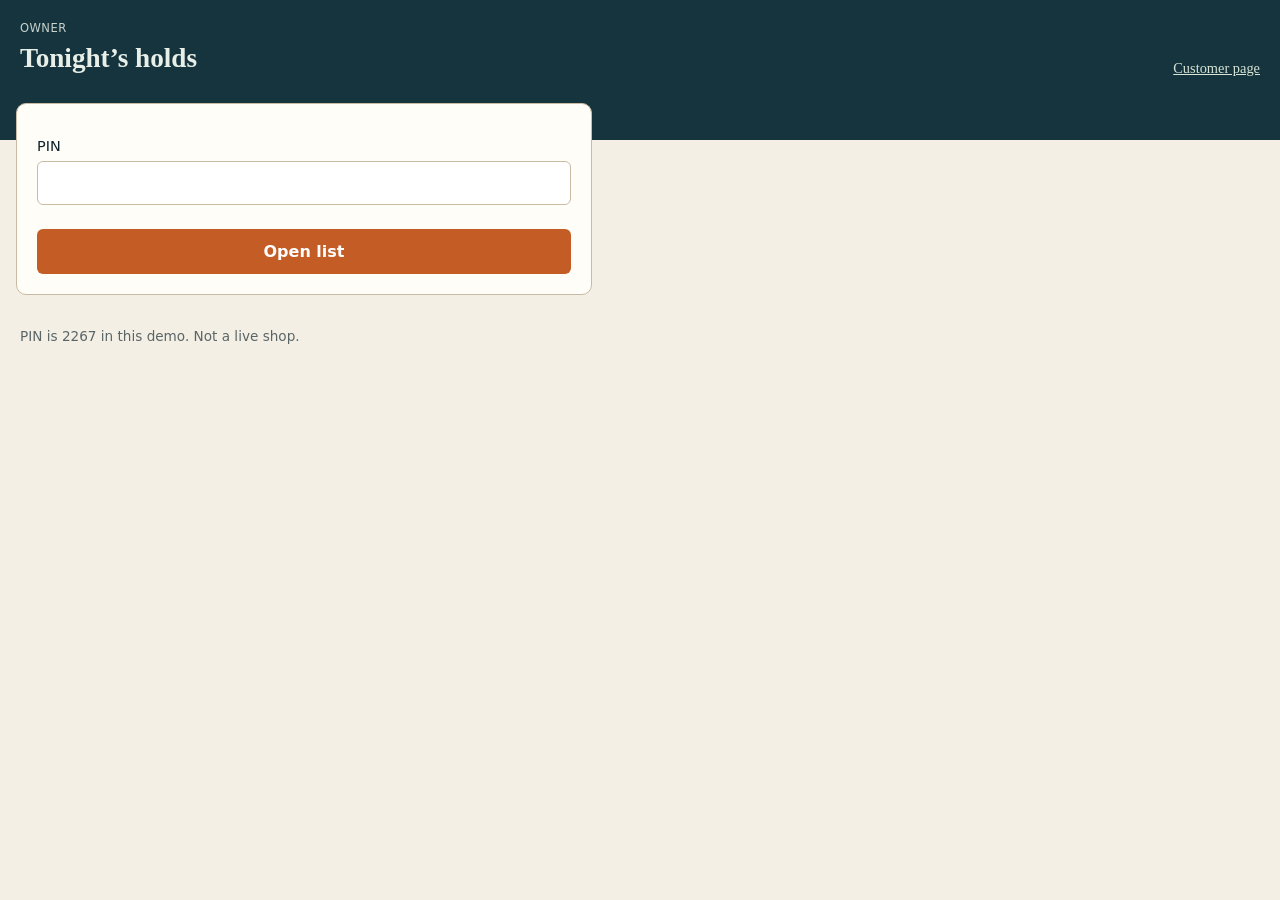
==== owner/index.html @ 12bcccb1 "Add Yacht Service Ltd winter hold demo for GitHub Pages" ====
<!DOCTYPE html>
<html lang="en">
<head>
  <meta charset="utf-8" />
  <meta name="viewport" content="width=device-width, initial-scale=1" />
  <title>Tonight’s holds — Yacht Service Ltd</title>
  <link rel="stylesheet" href="../styles.css" />
</head>
<body>
  <header class="bar">
    <div>
      <p class="eyebrow">Owner</p>
      <h1>Tonight’s holds</h1>
    </div>
    <a class="quiet" href="../">Customer page</a>
  </header>

  <main class="card">
    <form id="pin-form">
      <label>PIN
        <input name="pin" inputmode="numeric" autocomplete="off" maxlength="8" required />
      </label>
      <button type="submit">Open list</button>
    </form>

    <div id="list-wrap" hidden>
      <p class="lede" id="count"></p>
      <ol id="holds" class="holds"></ol>
    </div>
  </main>

  <footer>PIN is 2267 in this demo. Not a live shop.</footer>
  <script src="../app.js"></script>
</body>
</html>
---- styles.css ----
:root {
  --ink: #10222b;
  --paper: #f4efe4;
  --card: #fffdf8;
  --line: #c9bba3;
  --sea: #1b4b5a;
  --accent: #c45c26;
}
* { box-sizing: border-box; }
body {
  margin: 0;
  min-height: 100vh;
  font: 17px/1.45 "Georgia", "Times New Roman", serif;
  color: var(--ink);
  background:
    linear-gradient(180deg, #16343d 0 140px, var(--paper) 140px);
}
.bar {
  display: flex;
  justify-content: space-between;
  align-items: flex-end;
  gap: 1rem;
  padding: 1.25rem 1.25rem 1.5rem;
  color: #e8efe8;
}
.bar h1 { margin: 0.15rem 0 0; font-size: 1.7rem; }
.eyebrow { margin: 0; letter-spacing: 0.04em; text-transform: uppercase; font-size: 0.72rem; opacity: 0.85; font-family: system-ui, sans-serif; }
.quiet { color: #d7e4d7; font-size: 0.9rem; }
.card {
  margin: 0 1rem 2rem;
  background: var(--card);
  border: 1px solid var(--line);
  border-radius: 10px;
  padding: 1.25rem;
  max-width: 36rem;
}
h2 { margin: 0 0 0.4rem; }
.lede { margin: 0 0 1rem; color: #3d4a4e; }
label { display: block; margin: 0.75rem 0; font-family: system-ui, sans-serif; font-size: 0.9rem; }
input {
  display: block;
  width: 100%;
  margin-top: 0.3rem;
  padding: 0.65rem 0.7rem;
  border: 1px solid var(--line);
  border-radius: 6px;
  font: 16px/1.3 system-ui, sans-serif;
}
button {
  margin-top: 0.75rem;
  width: 100%;
  padding: 0.8rem;
  border: 0;
  border-radius: 6px;
  background: var(--accent);
  color: white;
  font: 600 1rem/1.2 system-ui, sans-serif;
  cursor: pointer;
}
.success {
  margin-top: 1rem;
  padding: 1rem;
  background: #e8f3e8;
  border-radius: 6px;
}
.holds { padding-left: 1.2rem; }
.holds li { margin: 0.6rem 0; }
footer {
  padding: 0 1.25rem 2rem;
  color: #5a6568;
  font-size: 0.85rem;
  font-family: system-ui, sans-serif;
}
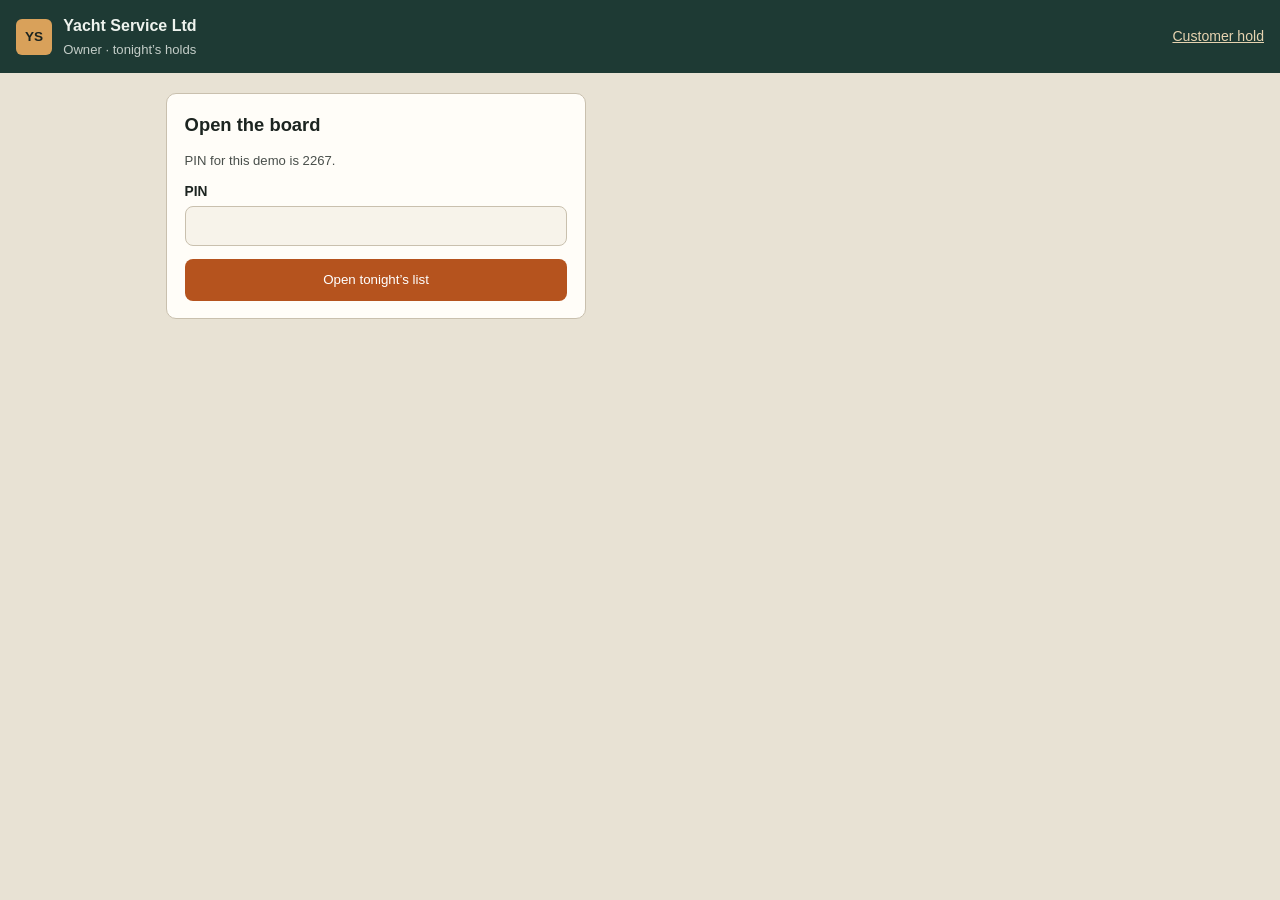
==== commit 613e460f: "Rebuild hold page: Mobbin booking craft, South Shore yard, same $200 hold" ====
--- a/owner/index.html
+++ b/owner/index.html
@@ -6,30 +6,44 @@
   <title>Tonight’s holds — Yacht Service Ltd</title>
   <link rel="stylesheet" href="../styles.css" />
 </head>
-<body>
-  <header class="bar">
-    <div>
-      <p class="eyebrow">Owner</p>
-      <h1>Tonight’s holds</h1>
+<body class="ops">
+  <header class="top">
+    <div class="brand">
+      <span class="mark">YS</span>
+      <div>
+        <strong>Yacht Service Ltd</strong>
+        <p>Owner · tonight’s holds</p>
+      </div>
     </div>
-    <a class="quiet" href="../">Customer page</a>
+    <a class="owner-link" href="../">Customer hold</a>
   </header>
-
-  <main class="card">
-    <form id="pin-form">
+  <main class="ops-wrap">
+    <form id="pin-form" class="sheet pin-sheet">
+      <h2>Open the board</h2>
+      <p class="sub">PIN for this demo is 2267.</p>
       <label>PIN
         <input name="pin" inputmode="numeric" autocomplete="off" maxlength="8" required />
       </label>
-      <button type="submit">Open list</button>
+      <button class="primary" type="submit">Open tonight’s list</button>
     </form>
-
-    <div id="list-wrap" hidden>
-      <p class="lede" id="count"></p>
-      <ol id="holds" class="holds"></ol>
-    </div>
+    <section id="board" hidden>
+      <div class="ops-head">
+        <div>
+          <p class="kicker">Tonight</p>
+          <h1>Holds on Todd’s list</h1>
+        </div>
+        <p id="count" class="pill"></p>
+      </div>
+      <div class="table-wrap">
+        <table>
+          <thead>
+            <tr><th>Boat</th><th>Slip / trailer</th><th>Hold</th><th>In</th><th></th></tr>
+          </thead>
+          <tbody id="rows"></tbody>
+        </table>
+      </div>
+    </section>
   </main>
-
-  <footer>PIN is 2267 in this demo. Not a live shop.</footer>
   <script src="../app.js"></script>
 </body>
 </html>
--- a/styles.css
+++ b/styles.css
@@ -1,73 +1,104 @@
 :root {
-  --ink: #10222b;
-  --paper: #f4efe4;
-  --card: #fffdf8;
-  --line: #c9bba3;
-  --sea: #1b4b5a;
-  --accent: #c45c26;
+  --bg: #e8e2d4;
+  --ink: #1c2420;
+  --muted: #5b645c;
+  --card: #f7f3ea;
+  --line: #c9c0ae;
+  --navy: #1e3a34;
+  --rust: #b5531e;
+  --ok: #2f6b3a;
+  --white: #fffdf8;
 }
 * { box-sizing: border-box; }
 body {
   margin: 0;
-  min-height: 100vh;
-  font: 17px/1.45 "Georgia", "Times New Roman", serif;
   color: var(--ink);
-  background:
-    linear-gradient(180deg, #16343d 0 140px, var(--paper) 140px);
+  background: var(--bg);
+  font: 16px/1.45 "Helvetica Neue", Helvetica, Arial, sans-serif;
+  padding-bottom: 92px;
 }
-.bar {
+.top {
   display: flex;
   justify-content: space-between;
-  align-items: flex-end;
+  align-items: center;
   gap: 1rem;
-  padding: 1.25rem 1.25rem 1.5rem;
-  color: #e8efe8;
+  padding: 0.9rem 1rem;
+  background: var(--navy);
+  color: #eef3ee;
 }
-.bar h1 { margin: 0.15rem 0 0; font-size: 1.7rem; }
-.eyebrow { margin: 0; letter-spacing: 0.04em; text-transform: uppercase; font-size: 0.72rem; opacity: 0.85; font-family: system-ui, sans-serif; }
-.quiet { color: #d7e4d7; font-size: 0.9rem; }
-.card {
-  margin: 0 1rem 2rem;
-  background: var(--card);
+.brand { display: flex; gap: 0.7rem; align-items: center; }
+.mark {
+  width: 36px; height: 36px; border-radius: 6px;
+  background: #d9a15a; color: #1c2420;
+  display: grid; place-items: center; font-weight: 800; font-size: 0.85rem;
+}
+.brand p, .sub { margin: 0.15rem 0 0; color: inherit; opacity: 0.8; font-size: 0.82rem; }
+.owner-link { color: #e6d3b0; font-size: 0.88rem; }
+.hero, .ops-wrap { padding: 1.25rem 1rem 0; max-width: 980px; margin: 0 auto; }
+.kicker, .sum-kicker, .ok {
+  margin: 0; text-transform: uppercase; letter-spacing: 0.06em;
+  font-size: 0.72rem; font-weight: 700; color: var(--rust);
+}
+h1 { margin: 0.25rem 0 0.4rem; font-size: 1.7rem; }
+h2 { margin: 0 0 0.8rem; font-size: 1.15rem; }
+.layout {
+  max-width: 980px; margin: 1rem auto 0; padding: 0 1rem;
+  display: grid; gap: 1rem;
+}
+@media (min-width: 840px) {
+  .layout { grid-template-columns: 1.2fr 0.8fr; align-items: start; }
+  .sticky-bar, .desktop-cta { display: none; }
+  body { padding-bottom: 1.5rem; }
+}
+.sheet, .summary, .thanks-card {
+  background: var(--white);
   border: 1px solid var(--line);
   border-radius: 10px;
-  padding: 1.25rem;
-  max-width: 36rem;
+  padding: 1.1rem;
 }
-h2 { margin: 0 0 0.4rem; }
-.lede { margin: 0 0 1rem; color: #3d4a4e; }
-label { display: block; margin: 0.75rem 0; font-family: system-ui, sans-serif; font-size: 0.9rem; }
-input {
-  display: block;
-  width: 100%;
-  margin-top: 0.3rem;
-  padding: 0.65rem 0.7rem;
-  border: 1px solid var(--line);
-  border-radius: 6px;
-  font: 16px/1.3 system-ui, sans-serif;
+.summary { position: sticky; top: 0.8rem; }
+.row2 { display: grid; gap: 0.7rem; }
+@media (min-width: 560px) { .row2 { grid-template-columns: 1fr 7rem; } }
+label { display: block; margin: 0.7rem 0; font-size: 0.86rem; font-weight: 600; }
+input:not([type="checkbox"]) {
+  display: block; width: 100%; margin-top: 0.3rem;
+  padding: 0.7rem 0.75rem; border: 1px solid var(--line);
+  border-radius: 8px; font: 16px/1.3 inherit; background: var(--card);
 }
-button {
-  margin-top: 0.75rem;
-  width: 100%;
-  padding: 0.8rem;
-  border: 0;
-  border-radius: 6px;
-  background: var(--accent);
-  color: white;
-  font: 600 1rem/1.2 system-ui, sans-serif;
-  cursor: pointer;
+.check { display: flex; gap: 0.55rem; font-weight: 500; align-items: flex-start; }
+.primary {
+  display: block; width: 100%; margin-top: 0.8rem; padding: 0.85rem 1rem;
+  border: 0; border-radius: 8px; background: var(--rust); color: white;
+  font: 700 1rem/1.2 inherit; text-align: center; text-decoration: none; cursor: pointer;
 }
-.success {
-  margin-top: 1rem;
-  padding: 1rem;
-  background: #e8f3e8;
-  border-radius: 6px;
+.fine, .wont { font-size: 0.8rem; color: var(--muted); margin: 0.6rem 0 0; }
+.summary h3 { margin: 0.2rem 0 0.8rem; }
+.summary dl, .confirm { margin: 0; }
+.summary dl div, .confirm div {
+  display: flex; justify-content: space-between; gap: 1rem;
+  padding: 0.4rem 0; border-bottom: 1px solid #eee6d6; font-size: 0.92rem;
 }
-.holds { padding-left: 1.2rem; }
-.holds li { margin: 0.6rem 0; }
-footer {
-  padding: 0 1.25rem 2rem;
-  color: #5a6568;
-  font-size: 0.85rem;
-  font-family: system-ui, sans-serif;
+dt { color: var(--muted); font-weight: 500; }
+dd { margin: 0; font-weight: 650; text-align: right; }
+.money { margin-top: 0.8rem; }
+.money div { display: flex; justify-content: space-between; padding: 0.25rem 0; }
+.sticky-bar {
+  position: fixed; left: 0; right: 0; bottom: 0;
+  display: flex; justify-content: space-between; align-items: center; gap: 0.8rem;
+  padding: 0.7rem 1rem calc(0.7rem + env(safe-area-inset-bottom));
+  background: var(--navy); color: #f3efe6;
 }
+.sticky-bar .primary { width: auto; margin: 0; padding: 0.7rem 1rem; }
+.sticky-bar span { display: block; font-size: 0.75rem; opacity: 0.8; }
+.thanks { max-width: 560px; margin: 1.2rem auto; padding: 0 1rem; }
+.ok { color: var(--ok); }
+footer { padding: 1.5rem 1rem; color: var(--muted); font-size: 0.8rem; }
+.ops { padding-bottom: 1rem; }
+.ops-head { display: flex; justify-content: space-between; align-items: end; gap: 1rem; margin: 0.4rem 0 1rem; }
+.pill { background: #dfe8dc; color: var(--navy); padding: 0.35rem 0.65rem; border-radius: 999px; font-weight: 700; font-size: 0.8rem; }
+.table-wrap { overflow: auto; background: var(--white); border: 1px solid var(--line); border-radius: 10px; }
+table { width: 100%; border-collapse: collapse; min-width: 520px; }
+th, td { text-align: left; padding: 0.75rem 0.85rem; border-bottom: 1px solid #eee6d6; }
+th { font-size: 0.75rem; text-transform: uppercase; letter-spacing: 0.04em; color: var(--muted); }
+.held { color: var(--ok); font-weight: 700; font-size: 0.78rem; }
+.pin-sheet { max-width: 420px; }
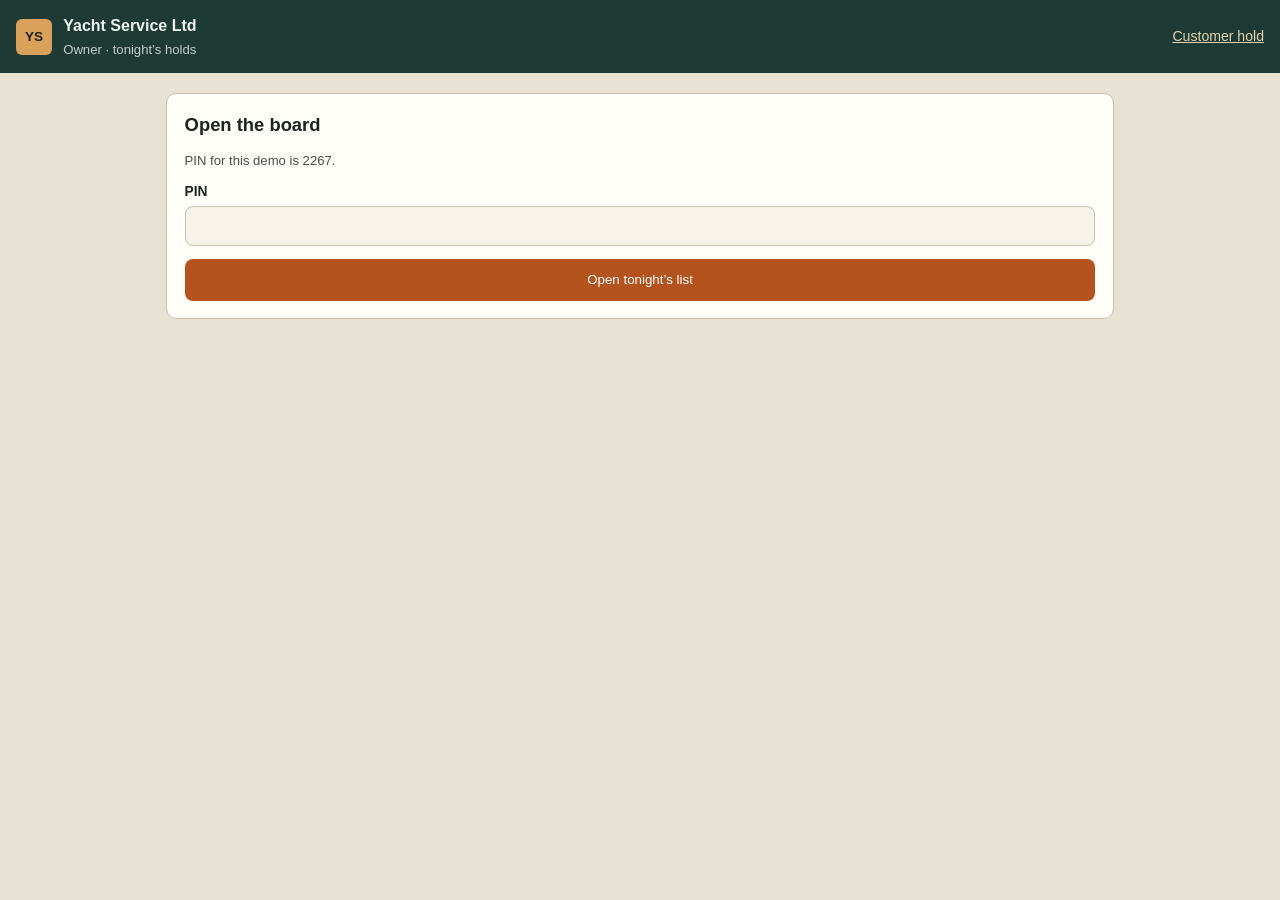
==== commit 9ff530c4: "Rebuild hold page on gh-pages so live Pages picks it up" ====
--- a/owner/index.html
+++ b/owner/index.html
@@ -10,10 +10,7 @@
   <header class="top">
     <div class="brand">
       <span class="mark">YS</span>
-      <div>
-        <strong>Yacht Service Ltd</strong>
-        <p>Owner · tonight’s holds</p>
-      </div>
+      <div><strong>Yacht Service Ltd</strong><p>Owner · tonight’s holds</p></div>
     </div>
     <a class="owner-link" href="../">Customer hold</a>
   </header>
@@ -21,27 +18,12 @@
     <form id="pin-form" class="sheet pin-sheet">
       <h2>Open the board</h2>
       <p class="sub">PIN for this demo is 2267.</p>
-      <label>PIN
-        <input name="pin" inputmode="numeric" autocomplete="off" maxlength="8" required />
-      </label>
+      <label>PIN <input name="pin" inputmode="numeric" autocomplete="off" maxlength="8" required /></label>
       <button class="primary" type="submit">Open tonight’s list</button>
     </form>
     <section id="board" hidden>
-      <div class="ops-head">
-        <div>
-          <p class="kicker">Tonight</p>
-          <h1>Holds on Todd’s list</h1>
-        </div>
-        <p id="count" class="pill"></p>
-      </div>
-      <div class="table-wrap">
-        <table>
-          <thead>
-            <tr><th>Boat</th><th>Slip / trailer</th><th>Hold</th><th>In</th><th></th></tr>
-          </thead>
-          <tbody id="rows"></tbody>
-        </table>
-      </div>
+      <div class="ops-head"><div><p class="kicker">Tonight</p><h1>Holds on Todd’s list</h1></div><p id="count" class="pill"></p></div>
+      <div class="table-wrap"><table><thead><tr><th>Boat</th><th>Slip / trailer</th><th>Hold</th><th>In</th><th></th></tr></thead><tbody id="rows"></tbody></table></div>
     </section>
   </main>
   <script src="../app.js"></script>
--- a/styles.css
+++ b/styles.css
@@ -41,64 +41,34 @@
 }
 h1 { margin: 0.25rem 0 0.4rem; font-size: 1.7rem; }
 h2 { margin: 0 0 0.8rem; font-size: 1.15rem; }
-.layout {
-  max-width: 980px; margin: 1rem auto 0; padding: 0 1rem;
-  display: grid; gap: 1rem;
-}
+.layout { max-width: 980px; margin: 1rem auto 0; padding: 0 1rem; display: grid; gap: 1rem; }
 @media (min-width: 840px) {
   .layout { grid-template-columns: 1.2fr 0.8fr; align-items: start; }
   .sticky-bar, .desktop-cta { display: none; }
   body { padding-bottom: 1.5rem; }
 }
 .sheet, .summary, .thanks-card {
-  background: var(--white);
-  border: 1px solid var(--line);
-  border-radius: 10px;
-  padding: 1.1rem;
+  background: var(--white); border: 1px solid var(--line); border-radius: 10px; padding: 1.1rem;
 }
 .summary { position: sticky; top: 0.8rem; }
-.row2 { display: grid; gap: 0.7rem; }
-@media (min-width: 560px) { .row2 { grid-template-columns: 1fr 7rem; } }
-label { display: block; margin: 0.7rem 0; font-size: 0.86rem; font-weight: 600; }
-input:not([type="checkbox"]) {
-  display: block; width: 100%; margin-top: 0.3rem;
-  padding: 0.7rem 0.75rem; border: 1px solid var(--line);
-  border-radius: 8px; font: 16px/1.3 inherit; background: var(--card);
-}
-.check { display: flex; gap: 0.55rem; font-weight: 500; align-items: flex-start; }
 .primary {
   display: block; width: 100%; margin-top: 0.8rem; padding: 0.85rem 1rem;
   border: 0; border-radius: 8px; background: var(--rust); color: white;
   font: 700 1rem/1.2 inherit; text-align: center; text-decoration: none; cursor: pointer;
 }
-.fine, .wont { font-size: 0.8rem; color: var(--muted); margin: 0.6rem 0 0; }
-.summary h3 { margin: 0.2rem 0 0.8rem; }
-.summary dl, .confirm { margin: 0; }
-.summary dl div, .confirm div {
-  display: flex; justify-content: space-between; gap: 1rem;
-  padding: 0.4rem 0; border-bottom: 1px solid #eee6d6; font-size: 0.92rem;
+input:not([type="checkbox"]) {
+  display: block; width: 100%; margin-top: 0.3rem; padding: 0.7rem 0.75rem;
+  border: 1px solid var(--line); border-radius: 8px; font: 16px/1.3 inherit; background: var(--card);
 }
-dt { color: var(--muted); font-weight: 500; }
-dd { margin: 0; font-weight: 650; text-align: right; }
-.money { margin-top: 0.8rem; }
-.money div { display: flex; justify-content: space-between; padding: 0.25rem 0; }
+label { display: block; margin: 0.7rem 0; font-size: 0.86rem; font-weight: 600; }
+.check { display: flex; gap: 0.55rem; font-weight: 500; }
+.money div, .summary dl div, .confirm div { display: flex; justify-content: space-between; padding: 0.35rem 0; }
 .sticky-bar {
-  position: fixed; left: 0; right: 0; bottom: 0;
-  display: flex; justify-content: space-between; align-items: center; gap: 0.8rem;
-  padding: 0.7rem 1rem calc(0.7rem + env(safe-area-inset-bottom));
-  background: var(--navy); color: #f3efe6;
+  position: fixed; left: 0; right: 0; bottom: 0; display: flex; justify-content: space-between; align-items: center;
+  padding: 0.7rem 1rem; background: var(--navy); color: #f3efe6;
 }
-.sticky-bar .primary { width: auto; margin: 0; padding: 0.7rem 1rem; }
-.sticky-bar span { display: block; font-size: 0.75rem; opacity: 0.8; }
-.thanks { max-width: 560px; margin: 1.2rem auto; padding: 0 1rem; }
-.ok { color: var(--ok); }
-footer { padding: 1.5rem 1rem; color: var(--muted); font-size: 0.8rem; }
-.ops { padding-bottom: 1rem; }
-.ops-head { display: flex; justify-content: space-between; align-items: end; gap: 1rem; margin: 0.4rem 0 1rem; }
-.pill { background: #dfe8dc; color: var(--navy); padding: 0.35rem 0.65rem; border-radius: 999px; font-weight: 700; font-size: 0.8rem; }
+.sticky-bar .primary { width: auto; margin: 0; }
 .table-wrap { overflow: auto; background: var(--white); border: 1px solid var(--line); border-radius: 10px; }
 table { width: 100%; border-collapse: collapse; min-width: 520px; }
 th, td { text-align: left; padding: 0.75rem 0.85rem; border-bottom: 1px solid #eee6d6; }
-th { font-size: 0.75rem; text-transform: uppercase; letter-spacing: 0.04em; color: var(--muted); }
-.held { color: var(--ok); font-weight: 700; font-size: 0.78rem; }
-.pin-sheet { max-width: 420px; }
+.held { color: #2f6b3a; font-weight: 700; }
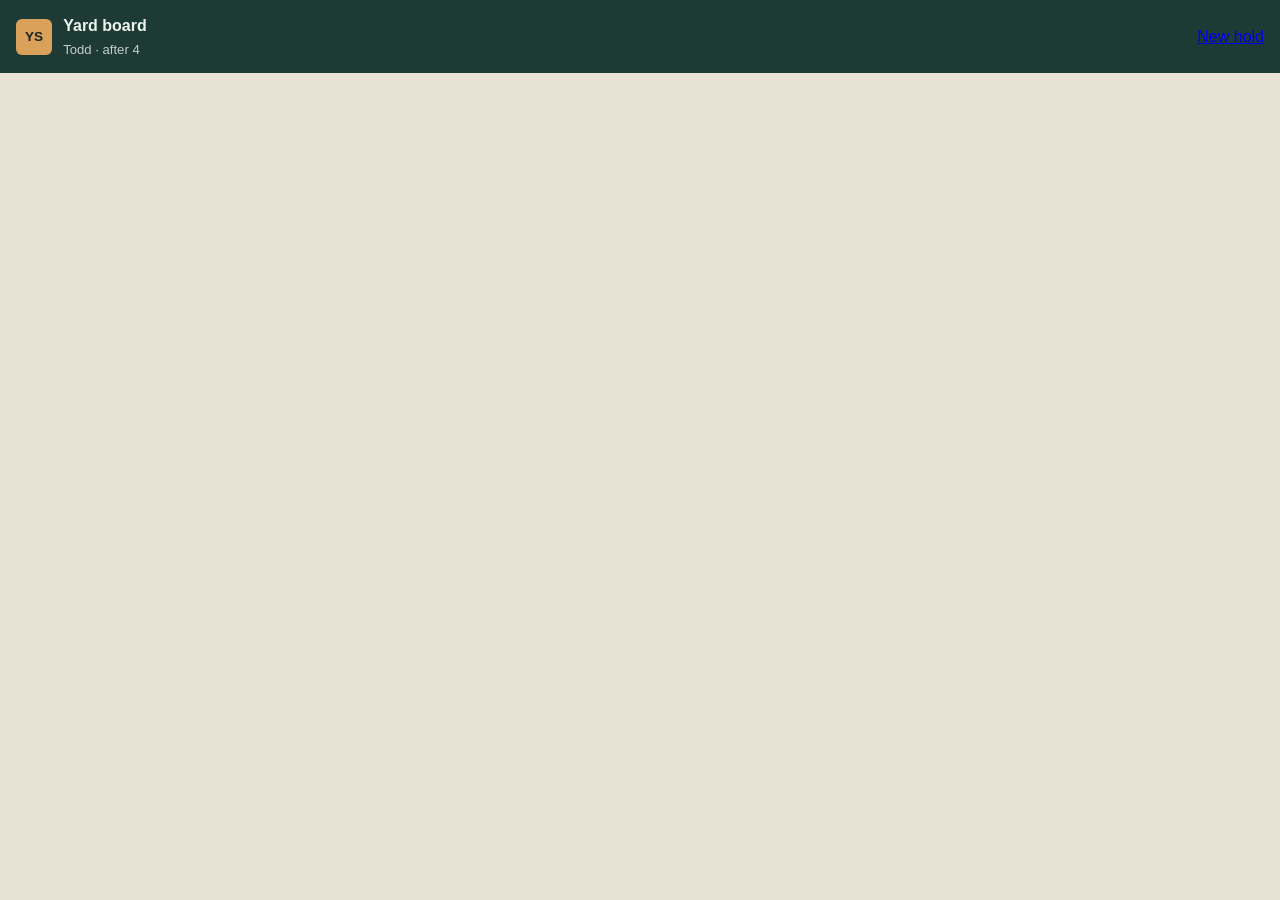
==== commit 061753c2: "Rebuild as yard-ops hold system (pages + styles)" ====
--- a/owner/index.html
+++ b/owner/index.html
@@ -3,29 +3,21 @@
 <head>
   <meta charset="utf-8" />
   <meta name="viewport" content="width=device-width, initial-scale=1" />
-  <title>Tonight’s holds — Yacht Service Ltd</title>
+  <title>Tonight’s board — Yacht Service Ltd</title>
   <link rel="stylesheet" href="../styles.css" />
 </head>
 <body class="ops">
   <header class="top">
     <div class="brand">
       <span class="mark">YS</span>
-      <div><strong>Yacht Service Ltd</strong><p>Owner · tonight’s holds</p></div>
+      <div>
+        <strong>Yard board</strong>
+        <p>Todd · after 4</p>
+      </div>
     </div>
-    <a class="owner-link" href="../">Customer hold</a>
+    <a class="ghost" href="../">New hold</a>
   </header>
-  <main class="ops-wrap">
-    <form id="pin-form" class="sheet pin-sheet">
-      <h2>Open the board</h2>
-      <p class="sub">PIN for this demo is 2267.</p>
-      <label>PIN <input name="pin" inputmode="numeric" autocomplete="off" maxlength="8" required /></label>
-      <button class="primary" type="submit">Open tonight’s list</button>
-    </form>
-    <section id="board" hidden>
-      <div class="ops-head"><div><p class="kicker">Tonight</p><h1>Holds on Todd’s list</h1></div><p id="count" class="pill"></p></div>
-      <div class="table-wrap"><table><thead><tr><th>Boat</th><th>Slip / trailer</th><th>Hold</th><th>In</th><th></th></tr></thead><tbody id="rows"></tbody></table></div>
-    </section>
-  </main>
+  <main id="ops"></main>
   <script src="../app.js"></script>
 </body>
 </html>
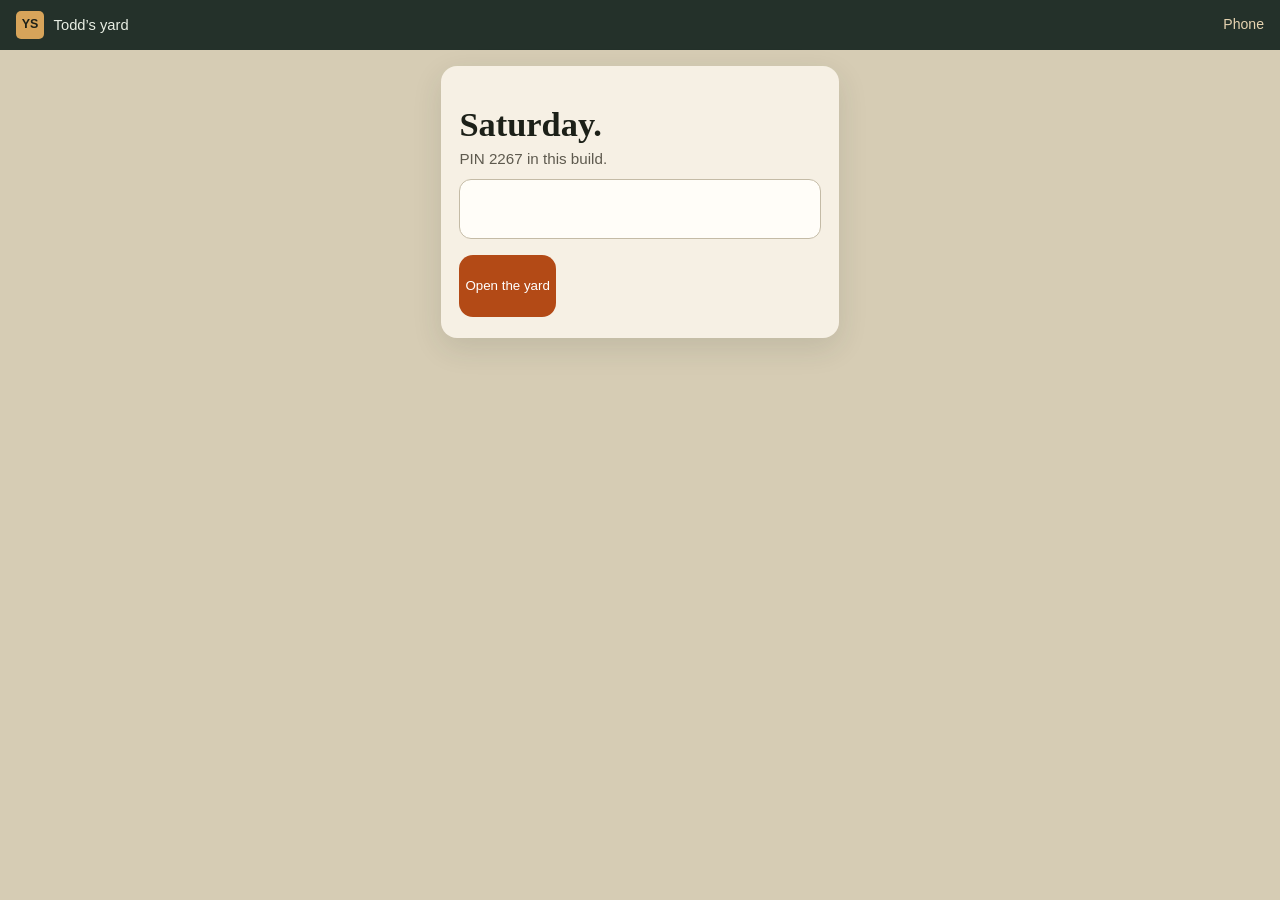
==== commit 3f4907bc: "Rebuild as one-decision phone card and owner card stack" ====
--- a/owner/index.html
+++ b/owner/index.html
@@ -2,20 +2,15 @@
 <html lang="en">
 <head>
   <meta charset="utf-8" />
-  <meta name="viewport" content="width=device-width, initial-scale=1" />
-  <title>Tonight’s board — Yacht Service Ltd</title>
+  <meta name="viewport" content="width=device-width, initial-scale=1, viewport-fit=cover" />
+  <title>Yard — Yacht Service Ltd</title>
   <link rel="stylesheet" href="../styles.css" />
 </head>
-<body class="ops">
-  <header class="top">
-    <div class="brand">
-      <span class="mark">YS</span>
-      <div>
-        <strong>Yard board</strong>
-        <p>Todd · after 4</p>
-      </div>
-    </div>
-    <a class="ghost" href="../">New hold</a>
+<body class="yard">
+  <header class="bar">
+    <span class="ys">YS</span>
+    <span>Todd’s yard</span>
+    <a class="ghost-link" href="../">Phone</a>
   </header>
   <main id="ops"></main>
   <script src="../app.js"></script>
--- a/styles.css
+++ b/styles.css
@@ -1,74 +1,179 @@
 :root {
-  --bg: #e8e2d4;
-  --ink: #1c2420;
-  --muted: #5b645c;
-  --card: #f7f3ea;
-  --line: #c9c0ae;
-  --navy: #1e3a34;
-  --rust: #b5531e;
+  --sand: #d6ccb4;
+  --paper: #f6f0e4;
+  --ink: #1c2018;
+  --mute: #5e5a4e;
+  --navy: #24312a;
+  --rust: #b34a16;
   --ok: #2f6b3a;
-  --white: #fffdf8;
 }
 * { box-sizing: border-box; }
+html, body { margin: 0; min-height: 100%; }
 body {
-  margin: 0;
+  background: var(--sand);
   color: var(--ink);
-  background: var(--bg);
-  font: 16px/1.45 "Helvetica Neue", Helvetica, Arial, sans-serif;
-  padding-bottom: 92px;
+  font: 17px/1.4 "Helvetica Neue", Helvetica, Arial, sans-serif;
 }
-.top {
+.bar {
+  display: flex;
+  align-items: center;
+  gap: .6rem;
+  padding: .7rem 1rem;
+  background: var(--navy);
+  color: #e9efe4;
+  font-size: .92rem;
+}
+.ys {
+  width: 28px; height: 28px;
+  display: grid; place-items: center;
+  background: #d7a45a; color: #1c2018;
+  border-radius: 5px; font-weight: 800; font-size: .78rem;
+}
+.chip {
+  margin-left: auto;
+  font-size: .62rem;
+  letter-spacing: .08em;
+  text-transform: uppercase;
+  border: 1px solid #c9b48a;
+  color: #e6d3b0;
+  padding: .18rem .4rem;
+  border-radius: 99px;
+}
+.ghost-link { margin-left: auto; color: #e6d3b0; text-decoration: none; font-size: .88rem; }
+
+#app, #ops { max-width: 430px; margin: 0 auto; padding: 1rem 1rem 2.2rem; }
+
+.hero {
+  width: 100%;
+  height: 280px;
+  object-fit: cover;
+  display: block;
+  border-radius: 16px 16px 0 0;
+}
+.card {
+  background: var(--paper);
+  border-radius: 16px;
+  overflow: hidden;
+  box-shadow: 0 10px 30px rgba(36,49,42,.12);
+}
+.pad { padding: 1.15rem 1.15rem 1.3rem; }
+.boat {
+  font-family: Georgia, "Times New Roman", serif;
+  font-size: 2.15rem;
+  line-height: 1.05;
+  margin: 0 0 .35rem;
+}
+.meta { margin: 0; color: var(--mute); font-size: .95rem; }
+.hold {
+  margin: 1.05rem 0 1.15rem;
+  font-size: 1.05rem;
+}
+.hold b { font-size: 1.25rem; }
+.act { display: grid; gap: .65rem; }
+.fat, .fat-sec {
+  min-height: 62px;
+  border: 0;
+  border-radius: 14px;
+  font: 800 1.15rem/1 inherit;
+  cursor: pointer;
+}
+.fat { background: var(--rust); color: #fff; }
+.fat-sec { background: transparent; color: var(--navy); border: 1.5px solid #b7ae98; }
+.credit { margin: .55rem 0 0; font-size: .68rem; color: #8a8476; }
+
+.status .hero { height: 200px; filter: saturate(.85); }
+.quiet {
+  font-family: Georgia, "Times New Roman", serif;
+  font-size: 1.7rem;
+  line-height: 1.2;
+  margin: .2rem 0 .5rem;
+}
+.need {
+  font-family: Georgia, "Times New Roman", serif;
+  font-size: 1.55rem;
+  line-height: 1.25;
+  margin: .35rem 0 1.1rem;
+}
+
+.cheat {
+  margin-top: 1.6rem;
+  text-align: center;
+  font-size: .72rem;
+  color: #7a7466;
+}
+.cheat a { color: #6a4a28; }
+
+.boat-card {
+  display: block;
+  width: 100%;
+  text-align: left;
+  border: 0;
+  background: var(--paper);
+  border-radius: 16px;
+  overflow: hidden;
+  margin: 0 0 .8rem;
+  padding: 0;
+  cursor: pointer;
+  box-shadow: 0 8px 22px rgba(36,49,42,.1);
+}
+.thumb {
+  height: 120px;
+  background-size: cover;
+  background-position: center;
+}
+.boat-card .who {
   display: flex;
   justify-content: space-between;
   align-items: center;
-  gap: 1rem;
-  padding: 0.9rem 1rem;
-  background: var(--navy);
-  color: #eef3ee;
+  padding: .85rem 1rem;
 }
-.brand { display: flex; gap: 0.7rem; align-items: center; }
-.mark {
-  width: 36px; height: 36px; border-radius: 6px;
-  background: #d9a15a; color: #1c2420;
-  display: grid; place-items: center; font-weight: 800; font-size: 0.85rem;
+.boat-card strong {
+  font-family: Georgia, "Times New Roman", serif;
+  font-size: 1.25rem;
 }
-.brand p, .sub { margin: 0.15rem 0 0; color: inherit; opacity: 0.8; font-size: 0.82rem; }
-.owner-link { color: #e6d3b0; font-size: 0.88rem; }
-.hero, .ops-wrap { padding: 1.25rem 1rem 0; max-width: 980px; margin: 0 auto; }
-.kicker, .sum-kicker, .ok {
-  margin: 0; text-transform: uppercase; letter-spacing: 0.06em;
-  font-size: 0.72rem; font-weight: 700; color: var(--rust);
+.word {
+  font-size: .72rem;
+  font-weight: 800;
+  letter-spacing: .04em;
+  text-transform: uppercase;
+  padding: .25rem .5rem;
+  border-radius: 6px;
+  background: #ead9b4;
+  color: #5a3a12;
 }
-h1 { margin: 0.25rem 0 0.4rem; font-size: 1.7rem; }
-h2 { margin: 0 0 0.8rem; font-size: 1.15rem; }
-.layout { max-width: 980px; margin: 1rem auto 0; padding: 0 1rem; display: grid; gap: 1rem; }
-@media (min-width: 840px) {
-  .layout { grid-template-columns: 1.2fr 0.8fr; align-items: start; }
-  .sticky-bar, .desktop-cta { display: none; }
-  body { padding-bottom: 1.5rem; }
+.word.held { background: #f3d9b0; }
+.word.haul { background: #cfe0f2; color: #1d3c5c; }
+.word.done { background: #d7e8c8; color: #2c6a38; }
+.word.pass { background: #e5e0d4; color: #5e5a4e; }
+
+.sheet {
+  position: fixed;
+  inset: auto 0 0;
+  background: var(--paper);
+  border-radius: 18px 18px 0 0;
+  padding: 1.2rem 1.1rem 1.6rem;
+  box-shadow: 0 -10px 40px rgba(0,0,0,.18);
+  max-width: 430px;
+  margin: 0 auto;
 }
-.sheet, .summary, .thanks-card {
-  background: var(--white); border: 1px solid var(--line); border-radius: 10px; padding: 1.1rem;
+.sheet h2 {
+  font-family: Georgia, "Times New Roman", serif;
+  font-size: 1.8rem;
+  margin: 0 0 .25rem;
 }
-.summary { position: sticky; top: 0.8rem; }
-.primary {
-  display: block; width: 100%; margin-top: 0.8rem; padding: 0.85rem 1rem;
-  border: 0; border-radius: 8px; background: var(--rust); color: white;
-  font: 700 1rem/1.2 inherit; text-align: center; text-decoration: none; cursor: pointer;
+.sheet p { margin: 0 0 .35rem; color: var(--mute); }
+.sheet .fats { display: grid; gap: .55rem; margin-top: 1rem; }
+.sheet .fats button { min-height: 58px; }
+
+.pin { padding-top: 2.5rem; }
+.pin input {
+  width: 100%;
+  margin: .6rem 0 1rem;
+  padding: 1rem;
+  font-size: 1.4rem;
+  letter-spacing: .3em;
+  text-align: center;
+  border: 1px solid #c4bba6;
+  border-radius: 12px;
+  background: #fffdf8;
 }
-input:not([type="checkbox"]) {
-  display: block; width: 100%; margin-top: 0.3rem; padding: 0.7rem 0.75rem;
-  border: 1px solid var(--line); border-radius: 8px; font: 16px/1.3 inherit; background: var(--card);
-}
-label { display: block; margin: 0.7rem 0; font-size: 0.86rem; font-weight: 600; }
-.check { display: flex; gap: 0.55rem; font-weight: 500; }
-.money div, .summary dl div, .confirm div { display: flex; justify-content: space-between; padding: 0.35rem 0; }
-.sticky-bar {
-  position: fixed; left: 0; right: 0; bottom: 0; display: flex; justify-content: space-between; align-items: center;
-  padding: 0.7rem 1rem; background: var(--navy); color: #f3efe6;
-}
-.sticky-bar .primary { width: auto; margin: 0; }
-.table-wrap { overflow: auto; background: var(--white); border: 1px solid var(--line); border-radius: 10px; }
-table { width: 100%; border-collapse: collapse; min-width: 520px; }
-th, td { text-align: left; padding: 0.75rem 0.85rem; border-bottom: 1px solid #eee6d6; }
-.held { color: #2f6b3a; font-weight: 700; }
